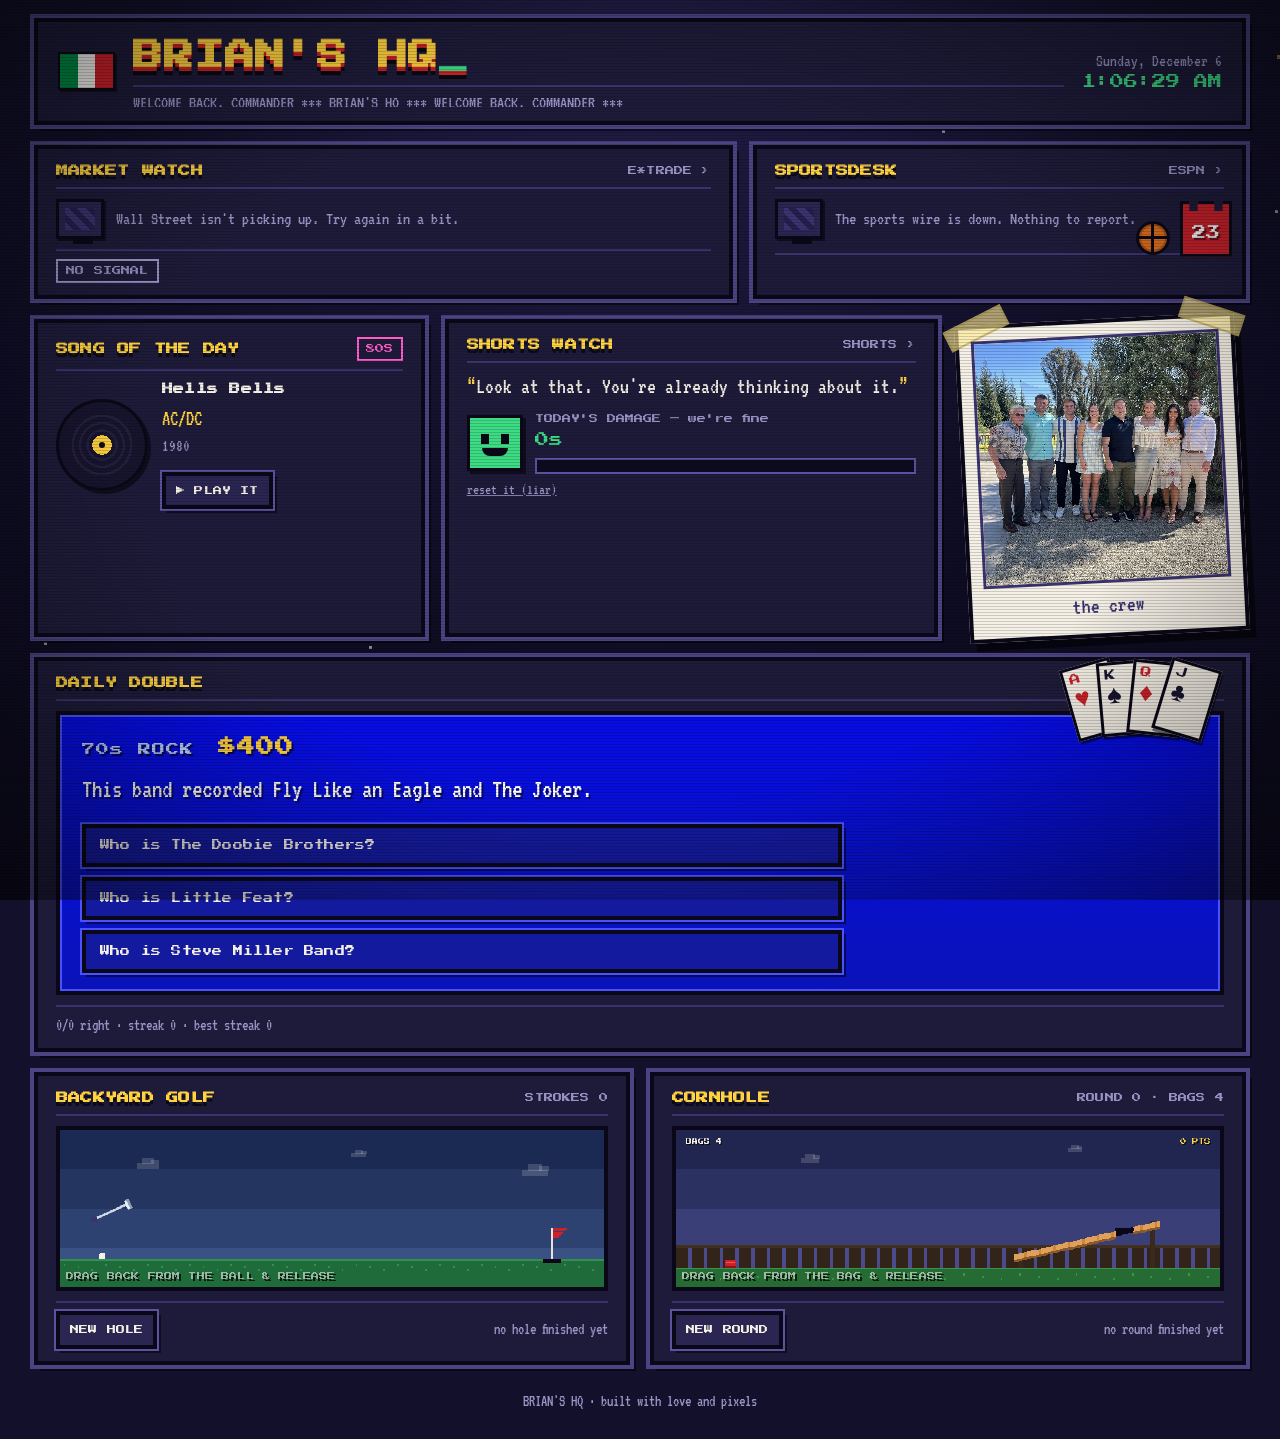
==== index.html @ d63f94cc "Brian's HQ: pixel-arcade home page A no-build, no-dependency static site: plain HTML, CSS, and ES mo" ====
<!doctype html>
<html lang="en">
<head>
<meta charset="utf-8">
<meta name="viewport" content="width=device-width, initial-scale=1">
<title>Brian's HQ</title>
<meta name="description" content="Brian's daily command center.">
<link rel="icon" href="assets/favicon.svg" type="image/svg+xml">
<link rel="preconnect" href="https://fonts.googleapis.com">
<link rel="preconnect" href="https://fonts.gstatic.com" crossorigin>
<link href="https://fonts.googleapis.com/css2?family=Press+Start+2P&family=VT323&display=swap" rel="stylesheet">
<link rel="stylesheet" href="css/theme.css">
<link rel="stylesheet" href="css/layout.css">
<link rel="stylesheet" href="css/pixel-art.css">
<link rel="stylesheet" href="css/animations.css">
</head>
<body>

<div class="starfield" id="starfield" aria-hidden="true"></div>
<div class="scanlines" aria-hidden="true"></div>

<header class="hq-header px-panel">
  <div class="hdr-left">
    <div class="flag-it" title="Italia" aria-hidden="true">
      <span class="fl fl-g"></span><span class="fl fl-w"></span><span class="fl fl-r"></span>
    </div>
  </div>

  <div class="hdr-mid">
    <h1 class="hq-title">BRIAN'S HQ<b class="blink-cursor">_</b></h1>
    <div class="marquee" aria-hidden="true"><div class="marquee-track" id="marquee">LOADING TODAY'S ORDERS...</div></div>
  </div>

  <div class="hdr-right">
    <div class="clock-date" id="clock-date">&mdash;</div>
    <div class="clock-time" id="clock-time">&mdash;</div>
  </div>
</header>

<main class="hq-grid">

  <!-- ============ MARKET WATCH ============ -->
  <section class="tile bob tile-markets" id="tile-markets" style="--bob-delay:0s">
    <div class="tile-head">
      <h2 class="tile-title">MARKET WATCH</h2>
      <a class="tile-go" id="link-etrade" href="#" target="_blank" rel="noopener">E*TRADE &rsaquo;</a>
    </div>
    <div class="tile-body" id="markets-body">
      <div class="loading">CONNECTING TO WALL ST<span class="dots"></span></div>
    </div>
    <div class="tile-foot">
      <span id="markets-status" class="mkt-badge">&mdash;</span>
      <span id="markets-stamp" class="stamp"></span>
    </div>
    <div class="bull-bear" id="bull-bear" aria-hidden="true"></div>
  </section>

  <!-- ============ SPORTSDESK ============ -->
  <section class="tile bob tile-espn" id="tile-espn" style="--bob-delay:.6s">
    <div class="tile-head">
      <h2 class="tile-title">SPORTSDESK</h2>
      <a class="tile-go" id="link-espn" href="#" target="_blank" rel="noopener">ESPN &rsaquo;</a>
    </div>
    <div class="tile-body" id="espn-body">
      <div class="loading">TUNING THE SATELLITE<span class="dots"></span></div>
    </div>
    <div class="tile-foot"><span id="espn-stamp" class="stamp"></span></div>
    <div class="deco-hoops" aria-hidden="true">
      <div class="jersey"><span class="jersey-num" id="jersey-num">00</span></div>
      <div class="bball"></div>
    </div>
  </section>

  <!-- ============ SONG OF THE DAY ============ -->
  <section class="tile bob tile-song" id="tile-song" style="--bob-delay:1.1s">
    <div class="tile-head">
      <h2 class="tile-title">SONG OF THE DAY</h2>
      <span class="tile-go" id="song-decade">&mdash;</span>
    </div>
    <div class="tile-body" id="song-body">
      <div class="loading">DIGGING THROUGH THE CRATES<span class="dots"></span></div>
    </div>
  </section>

  <!-- ============ SHORTS WARNING ============ -->
  <section class="tile bob tile-shorts" id="tile-shorts" style="--bob-delay:.3s">
    <div class="tile-head">
      <h2 class="tile-title">SHORTS WATCH</h2>
      <a class="tile-go" id="link-shorts" href="#" target="_blank" rel="noopener">SHORTS &rsaquo;</a>
    </div>
    <div class="tile-body" id="shorts-body">
      <div class="loading">ASSESSING THE RISK<span class="dots"></span></div>
    </div>
  </section>

  <!-- ============ FAMILY PHOTO ============ -->
  <section class="tile tile-photo" id="tile-photo">
    <div class="polaroid">
      <div class="tape tape-l" aria-hidden="true"></div>
      <div class="tape tape-r" aria-hidden="true"></div>
      <div class="photo-slot">
        <img id="family-photo" src="assets/family.jpeg" alt="Brian's family">
        <div class="photo-placeholder" id="photo-placeholder">
          <div class="ph-icon" aria-hidden="true"></div>
          <p>DROP <b>family.jpg</b><br>IN /assets</p>
        </div>
      </div>
      <div class="polaroid-caption" id="photo-caption">the crew</div>
    </div>
  </section>

  <!-- ============ TRIVIA ============ -->
  <section class="tile tile-trivia" id="tile-trivia">
    <div class="deco-cards" aria-hidden="true">
      <div class="pcard c1"><span class="pip red">A</span><span class="suit red">&hearts;</span></div>
      <div class="pcard c2"><span class="pip">K</span><span class="suit">&spades;</span></div>
      <div class="pcard c3"><span class="pip red">Q</span><span class="suit red">&diams;</span></div>
      <div class="pcard c4"><span class="pip">J</span><span class="suit">&clubs;</span></div>
    </div>
    <div class="tile-head">
      <h2 class="tile-title">DAILY DOUBLE</h2>
    </div>
    <div class="jeop-board" id="jeop-board">
      <div class="jeop-value"><span id="trivia-cat">&mdash;</span> <b id="trivia-value">$0</b></div>
      <p class="jeop-clue" id="trivia-clue">Loading today's clue&hellip;</p>
      <div class="jeop-answers" id="trivia-answers"></div>
      <div class="jeop-result" id="trivia-result" hidden></div>
      <canvas class="confetti" id="confetti" width="900" height="420" aria-hidden="true"></canvas>
      <div class="dd-banner" id="dd-banner" hidden>DAILY DOUBLE!</div>
      <div class="wrong-stamp" id="wrong-stamp" hidden>&#10008;</div>
    </div>
    <div class="tile-foot"><span class="stamp" id="trivia-stats"></span></div>
  </section>

  <!-- ============ GOLF ============ -->
  <section class="tile tile-game tile-golf" id="tile-golf">
    <div class="tile-head">
      <h2 class="tile-title">BACKYARD GOLF</h2>
      <span class="tile-go" id="golf-score">&mdash;</span>
    </div>
    <div class="game-wrap">
      <canvas id="golf-canvas" width="900" height="260" aria-label="Golf mini game: drag back from the ball and release to swing"></canvas>
      <div class="game-hint" id="golf-hint">DRAG BACK FROM THE BALL &amp; RELEASE</div>
    </div>
    <div class="tile-foot">
      <button class="px-btn small" id="golf-reset" type="button">NEW HOLE</button>
      <span class="stamp" id="golf-best"></span>
    </div>
  </section>

  <!-- ============ CORNHOLE ============ -->
  <section class="tile tile-game tile-corn" id="tile-corn">
    <div class="tile-head">
      <h2 class="tile-title">CORNHOLE</h2>
      <span class="tile-go" id="corn-score">&mdash;</span>
    </div>
    <div class="game-wrap">
      <canvas id="corn-canvas" width="900" height="260" aria-label="Cornhole mini game: drag back from the bag and release to throw"></canvas>
      <div class="game-hint" id="corn-hint">DRAG BACK FROM THE BAG &amp; RELEASE</div>
    </div>
    <div class="tile-foot">
      <button class="px-btn small" id="corn-reset" type="button">NEW ROUND</button>
      <span class="stamp" id="corn-best"></span>
    </div>
  </section>

</main>

<footer class="hq-footer">
  <span id="foot-note">BRIAN'S HQ</span>
</footer>

<script type="module" src="js/main.js"></script>
</body>
</html>
---- css/theme.css ----
/* ========= BRIAN'S HQ — palette, type, pixel primitives ========= */

:root{
  --bg:#12102a;
  --bg-2:#0c0a1e;
  --panel:#1e1b3a;
  --panel-2:#2a2551;
  --edge:#0a0818;
  --ink:#f5f0e6;
  --dim:#9a92c4;
  --green:#3ddc84;
  --red:#ff5c57;
  --gold:#ffd23f;
  --jeop:#060ce9;
  --jeop-2:#0a13b8;
  --purple:#7a5cff;
  --it-g:#008c45;
  --it-w:#f4f5f0;
  --it-r:#cd212a;

  --px:4px;                 /* one "pixel" */
  --font-hd:"Press Start 2P","Courier New",monospace;
  --font-bd:"VT323","Courier New",monospace;
}

*{box-sizing:border-box}

html,body{margin:0;padding:0}

body{
  background:var(--bg);
  background-image:
    radial-gradient(ellipse at 50% -20%, #241f4d 0%, transparent 60%),
    linear-gradient(180deg,#12102a 0%,#0c0a1e 100%);
  background-attachment:fixed;
  color:var(--ink);
  font-family:var(--font-bd);
  font-size:21px;
  line-height:1.35;
  min-height:100vh;
  overflow-x:hidden;
}

img,canvas{image-rendering:pixelated;image-rendering:crisp-edges}

h1,h2,h3,.px-btn,.tile-go,.mkt-badge,.chip,.jersey-num,.game-hint{
  font-family:var(--font-hd);
  letter-spacing:.02em;
}

a{color:var(--gold);text-decoration:none}
a:hover{color:#fff}

/* ---------- pixel panel primitive ---------- */
.px-panel,.tile,.hq-header{
  background:var(--panel);
  border:var(--px) solid var(--edge);
  border-radius:0;
  box-shadow:
    0 0 0 var(--px) #4b4383,
    6px 6px 0 0 rgba(0,0,0,.55);
  position:relative;
}

/* ---------- pixel button ---------- */
.px-btn{
  font-size:10px;
  color:var(--ink);
  background:var(--panel-2);
  border:var(--px) solid var(--edge);
  box-shadow:0 0 0 2px #5b52a0, 4px 4px 0 0 rgba(0,0,0,.5);
  padding:10px 14px;
  cursor:pointer;
  text-align:left;
  line-height:1.5;
  transition:transform .06s steps(2), background .12s;
}
.px-btn:hover:not(:disabled){background:#38316b;color:#fff}
.px-btn:active:not(:disabled){transform:translate(3px,3px);box-shadow:0 0 0 2px #5b52a0, 1px 1px 0 0 rgba(0,0,0,.5)}
.px-btn:disabled{cursor:default;opacity:.9}
.px-btn.small{font-size:9px;padding:8px 10px}
.px-btn:focus-visible{outline:var(--px) solid var(--gold);outline-offset:2px}

/* ---------- shared bits ---------- */
.loading{color:var(--dim);font-size:18px;letter-spacing:.05em}
.stamp{color:var(--dim);font-size:16px}
.tile-title{font-size:12px;margin:0;color:var(--gold);text-shadow:0 var(--px) 0 rgba(0,0,0,.6)}
.tile-go{font-size:9px;color:var(--dim)}
a.tile-go:hover{color:var(--gold)}

.up{color:var(--green)}
.down{color:var(--red)}

.scanlines{
  position:fixed;inset:0;pointer-events:none;z-index:60;
  background:repeating-linear-gradient(180deg,rgba(0,0,0,.16) 0 1px,transparent 1px 3px);
  mix-blend-mode:multiply;
}
.scanlines::after{
  content:"";position:absolute;inset:0;
  background:radial-gradient(ellipse at center,transparent 55%,rgba(0,0,0,.45) 100%);
}
.starfield{position:fixed;inset:0;pointer-events:none;z-index:0}
.star{position:absolute;width:3px;height:3px;background:#fff;opacity:.5}
.star.big{width:4px;height:4px;background:var(--gold)}
---- css/layout.css ----
/* ========= BRIAN'S HQ — page layout ========= */

.hq-header{
  position:relative;z-index:2;
  margin:18px clamp(12px,3vw,34px) 0;
  padding:14px 20px;
  display:grid;
  grid-template-columns:auto 1fr auto;
  align-items:center;
  gap:18px;
}
.hq-title{
  font-size:clamp(16px,3.2vw,30px);
  margin:0;
  color:var(--gold);
  text-shadow:0 var(--px) 0 var(--it-r), 0 calc(var(--px)*2) 0 rgba(0,0,0,.7);
  white-space:nowrap;
}
.hdr-mid{min-width:0}
.marquee{overflow:hidden;margin-top:8px;height:22px;border-top:2px solid #3a3370;padding-top:4px}
.marquee-track{white-space:nowrap;color:var(--dim);font-size:18px}
.clock-date{font-size:17px;color:var(--dim);text-align:right;white-space:nowrap}
.clock-time{font-family:var(--font-hd);font-size:14px;color:var(--green);text-align:right;white-space:nowrap}

/* ---------- grid ---------- */
.hq-grid{
  position:relative;z-index:2;
  margin:20px clamp(12px,3vw,34px);
  display:grid;
  gap:20px;
  grid-template-columns:repeat(12,1fr);
}
.tile{padding:14px 18px 12px;display:flex;flex-direction:column;min-width:0}
.tile-head{display:flex;align-items:center;justify-content:space-between;gap:12px;margin-bottom:10px;
  border-bottom:2px solid #3a3370;padding-bottom:8px}
.tile-body{flex:1;min-height:0}
.tile-foot{display:flex;align-items:center;justify-content:space-between;gap:10px;margin-top:10px;
  border-top:2px solid #3a3370;padding-top:8px;min-height:30px}

.tile-markets{grid-column:span 7}
.tile-espn   {grid-column:span 5}
.tile-song   {grid-column:span 4}
.tile-shorts {grid-column:span 5}
.tile-photo  {grid-column:span 3;background:transparent;border:none;box-shadow:none;padding:0;
  align-items:center;justify-content:center}
.tile-trivia {grid-column:span 12}
.tile-golf   {grid-column:span 6}
.tile-corn   {grid-column:span 6}

/* ---------- markets ---------- */
.tile-markets .tile-body{display:flex;flex-direction:column;justify-content:space-evenly}
.mkt-row{display:grid;grid-template-columns:1fr auto auto;align-items:baseline;gap:14px;
  padding:9px 0;border-bottom:2px dotted #363065}
.mkt-row:last-child{border-bottom:none}
.mkt-name{font-family:var(--font-hd);font-size:11px;color:var(--ink)}
.mkt-last{font-family:var(--font-hd);font-size:15px;text-align:right;font-variant-numeric:tabular-nums}
.mkt-chg{font-size:19px;text-align:right;min-width:150px;font-variant-numeric:tabular-nums}
.mkt-badge{font-size:9px;padding:4px 8px;border:2px solid currentColor;color:var(--dim)}
.mkt-badge.open{color:var(--green)}
.mkt-badge.closed{color:var(--dim)}
.bull-bear{position:absolute;right:10px;bottom:44px;width:56px;height:44px;opacity:.85;pointer-events:none}

/* ---------- espn ---------- */
.news-row{display:flex;gap:10px;align-items:flex-start;padding:8px 0;border-bottom:2px dotted #363065;
  transition:transform .12s steps(2)}
.news-row:last-child{border-bottom:none}
.news-row:hover{transform:translateX(4px)}
.chip{font-size:8px;padding:4px 5px;background:var(--panel-2);border:2px solid #5b52a0;color:var(--dim);
  flex:none;margin-top:3px;min-width:40px;text-align:center}
.news-row:hover .chip{background:var(--gold);color:#1a1533;border-color:var(--gold)}
.news-link{display:block;color:var(--ink);font-size:19px;line-height:1.2}
.news-row:hover .news-link{color:var(--gold)}
.news-ago{color:var(--dim);font-size:15px}

/* ---------- song ---------- */
.song-main{display:flex;gap:14px;align-items:center}
.song-meta{min-width:0}
.song-title{font-family:var(--font-hd);font-size:11px;line-height:1.6;color:var(--ink);margin:0 0 6px}
.song-artist{font-size:21px;color:var(--gold);margin:0}
.song-year{font-size:17px;color:var(--dim);margin:2px 0 10px}
.song-play{display:inline-block;margin-top:4px}

/* ---------- shorts ---------- */
.nag{font-size:22px;line-height:1.25;margin:0 0 12px;color:var(--ink)}
.nag::before{content:"\201C";color:var(--gold)}
.nag::after{content:"\201D";color:var(--gold)}
.dmg-row{display:flex;align-items:center;gap:12px}
.dmg-meta{flex:1;min-width:0}
.dmg-label{font-family:var(--font-hd);font-size:9px;color:var(--dim);margin-bottom:6px}
.dmg-time{font-family:var(--font-hd);font-size:14px;color:var(--green)}
.dmg-bar{height:16px;background:var(--bg-2);border:2px solid #5b52a0;margin-top:8px;position:relative;overflow:hidden}
.dmg-fill{height:100%;width:0;background:var(--green);transition:width .4s steps(12), background .4s}
.dmg-reset{font-size:15px;color:var(--dim);cursor:pointer;background:none;border:none;
  font-family:var(--font-bd);padding:4px 0;text-decoration:underline}
.dmg-reset:hover{color:var(--red)}

/* ---------- trivia ---------- */
.jeop-board{
  position:relative;
  background:linear-gradient(180deg,var(--jeop) 0%,var(--jeop-2) 100%);
  border:var(--px) solid var(--edge);
  box-shadow:inset 0 0 0 2px #4a52ff;
  padding:20px 22px 18px;
}
.jeop-value{font-family:var(--font-hd);font-size:13px;color:#bcd0ff;
  text-shadow:2px 2px 0 rgba(0,0,0,.6);margin-bottom:14px;letter-spacing:.08em}
.jeop-value b{color:var(--gold);font-size:18px;margin-left:10px}
.jeop-clue{font-size:26px;line-height:1.25;margin:0 0 18px;color:#fff;
  text-shadow:2px 2px 0 rgba(0,0,0,.5);max-width:72ch}
.jeop-answers{display:grid;gap:10px;max-width:760px}
.jeop-answers .px-btn{background:#141a9e;box-shadow:0 0 0 2px #4a52ff, 4px 4px 0 0 rgba(0,0,0,.5)}
.jeop-answers .px-btn:hover:not(:disabled){background:#2630c8}
.jeop-answers .px-btn.correct{background:var(--green);color:#0b2418;box-shadow:0 0 0 2px #b9ffd8, 4px 4px 0 0 rgba(0,0,0,.5)}
.jeop-answers .px-btn.wrong{background:var(--red);color:#2a0b0b}
.jeop-answers .px-btn.muted{opacity:.4}
.jeop-result{margin-top:16px;font-size:22px;color:#fff}
.jeop-result b{color:var(--gold)}
.confetti{position:absolute;inset:0;width:100%;height:100%;pointer-events:none}
.dd-banner{position:absolute;left:50%;top:38%;transform:translate(-50%,-50%);
  font-family:var(--font-hd);font-size:clamp(18px,4vw,42px);color:var(--gold);
  text-shadow:4px 4px 0 rgba(0,0,0,.7);pointer-events:none;white-space:nowrap}
.wrong-stamp{position:absolute;right:8%;top:30%;font-size:clamp(70px,12vw,150px);color:var(--red);
  text-shadow:5px 5px 0 rgba(0,0,0,.6);pointer-events:none;line-height:1}

/* ---------- games ---------- */
.game-wrap{position:relative}
.tile-game canvas{width:100%;height:auto;display:block;background:#0b1626;
  border:var(--px) solid var(--edge);box-shadow:inset 0 0 0 2px #37508a;touch-action:none;cursor:grab}
.tile-game canvas.dragging{cursor:grabbing}
.game-hint{position:absolute;left:10px;bottom:10px;font-size:8px;color:rgba(255,255,255,.55);
  pointer-events:none;text-shadow:2px 2px 0 rgba(0,0,0,.7)}

/* ---------- footer ---------- */
.hq-footer{position:relative;z-index:2;text-align:center;color:var(--dim);font-size:16px;
  padding:6px 0 26px}

/* ---------- responsive ---------- */
@media (max-width:1100px){
  .tile-markets,.tile-espn,.tile-song,.tile-shorts{grid-column:span 6}
  .tile-photo{grid-column:span 6}
  .tile-golf,.tile-corn{grid-column:span 12}
}
@media (max-width:760px){
  body{font-size:19px}
  .hq-header{grid-template-columns:auto 1fr;gap:12px}
  .hdr-right{grid-column:1/-1;display:flex;gap:14px;justify-content:flex-start}
  .clock-date,.clock-time{text-align:left}
  .hq-grid{gap:16px}
  .tile{grid-column:span 12 !important}
  .mkt-row{grid-template-columns:1fr auto;row-gap:2px}
  .mkt-chg{grid-column:2;min-width:0}
  .bull-bear{display:none}
  .deco-cards,.deco-hoops{display:none}
  .jeop-clue{font-size:22px}
}

/* ---------- shorts alarm (30-minute popup) ---------- */
.alarm-scrim{
  position:fixed;inset:0;z-index:50;
  display:flex;align-items:center;justify-content:center;padding:20px;
  background:rgba(6,4,20,.82);
}
.alarm-scrim[hidden]{display:none}
.alarm-box{
  max-width:560px;width:100%;text-align:center;
  background:var(--panel);
  border:var(--px) solid var(--edge);
  box-shadow:0 0 0 2px var(--red), 8px 8px 0 0 rgba(0,0,0,.6);
  padding:28px 26px 24px;
}
.alarm-title{font-family:var(--font-hd);font-size:18px;color:var(--red);
  letter-spacing:.08em;text-shadow:3px 3px 0 rgba(0,0,0,.6)}
.alarm-msg{font-size:26px;line-height:1.3;margin:18px 0 24px;color:var(--ink)}
.alarm-ok{display:inline-block}
---- css/pixel-art.css ----
/* ========= BRIAN'S HQ — code-drawn pixel art (no image files) ========= */

/* ---------- Italian flag ---------- */
.flag-it{display:flex;height:38px;width:57px;border:2px solid var(--edge);
  box-shadow:2px 2px 0 rgba(0,0,0,.5)}
.fl{width:19px;height:100%}
.fl-g{background:var(--it-g)}
.fl-w{background:var(--it-w)}
.fl-r{background:var(--it-r)}

/* ---------- playing cards (fanned) ---------- */
.deco-cards{position:absolute;right:14px;top:-22px;height:96px;width:150px;pointer-events:auto;z-index:3}
.pcard{
  position:absolute;bottom:0;width:52px;height:74px;background:#f5f0e6;
  border:3px solid var(--edge);box-shadow:2px 3px 0 rgba(0,0,0,.5);
  transform-origin:50% 100%;
  transition:transform .18s steps(3);
  display:flex;flex-direction:column;align-items:flex-start;padding:4px 5px;
}
.pcard .pip{font-family:var(--font-hd);font-size:11px;color:#181430;line-height:1}
.pcard .suit{font-size:26px;color:#181430;line-height:1;margin-top:2px}
.pcard .red{color:var(--it-r)}
.c1{left:0;transform:rotate(-16deg)}
.c2{left:24px;transform:rotate(-5deg)}
.c3{left:48px;transform:rotate(6deg)}
.c4{left:72px;transform:rotate(17deg)}
.deco-cards:hover .c1{transform:rotate(-28deg) translateY(-6px)}
.deco-cards:hover .c2{transform:rotate(-10deg) translateY(-10px)}
.deco-cards:hover .c3{transform:rotate(11deg) translateY(-10px)}
.deco-cards:hover .c4{transform:rotate(29deg) translateY(-6px)}

/* ---------- basketball + jersey ---------- */
.deco-hoops{position:absolute;right:10px;bottom:38px;width:96px;height:72px;pointer-events:none;opacity:.95}
.jersey{
  position:absolute;right:0;bottom:0;width:52px;height:56px;
  background:var(--it-r);
  border:3px solid var(--edge);
  box-shadow:2px 2px 0 rgba(0,0,0,.5);
  /* pixel-ish tank top: notch out the shoulders/neck */
  clip-path:polygon(0 0,18% 0,18% 18%,34% 18%,34% 0,66% 0,66% 18%,82% 18%,82% 0,100% 0,100% 100%,0 100%);
  display:flex;align-items:center;justify-content:center;
}
.jersey-num{font-size:14px;color:#fff;text-shadow:2px 2px 0 rgba(0,0,0,.5);margin-top:10px}
.bball{
  position:absolute;left:0;bottom:2px;width:34px;height:34px;background:#e2711d;
  border:3px solid var(--edge);border-radius:50%;
  box-shadow:inset 0 0 0 2px #b4550f;
}
.bball::before,.bball::after{content:"";position:absolute;background:var(--edge)}
.bball::before{left:50%;top:0;width:3px;height:100%;margin-left:-1.5px}
.bball::after{top:50%;left:0;height:3px;width:100%;margin-top:-1.5px}

/* ---------- polaroid family frame ---------- */
.polaroid{
  position:relative;background:#f5f0e6;padding:12px 12px 0;width:100%;max-width:280px;
  border:var(--px) solid var(--edge);
  box-shadow:6px 8px 0 rgba(0,0,0,.55);
  transform:rotate(-3deg);
}
.tape{position:absolute;width:64px;height:22px;background:rgba(255,235,150,.65);
  border:2px solid rgba(160,140,60,.5);top:-12px}
.tape-l{left:-14px;transform:rotate(-24deg)}
.tape-r{right:-14px;transform:rotate(21deg)}
.photo-slot{position:relative;width:100%;aspect-ratio:1/1;background:#d9d3c4;overflow:hidden;
  border:3px solid #3a3370}
.photo-slot img{width:100%;height:100%;object-fit:cover;display:block}
.photo-slot img.missing{display:none}
.photo-placeholder{position:absolute;inset:0;display:none;flex-direction:column;align-items:center;
  justify-content:center;gap:10px;text-align:center;color:#4a4270;font-size:16px;
  border:3px dashed #8d85bb;margin:6px}
.photo-placeholder.show{display:flex}
.photo-placeholder p{margin:0;line-height:1.3}
.ph-icon{width:34px;height:26px;background:#8d85bb;position:relative;box-shadow:inset 0 0 0 3px #d9d3c4}
.ph-icon::before{content:"";position:absolute;left:8px;top:-6px;width:12px;height:6px;background:#8d85bb}
.polaroid-caption{font-family:var(--font-bd);font-size:22px;color:#3a3370;text-align:center;
  padding:8px 4px 12px}

/* ---------- vinyl record (song tile) ---------- */
.vinyl{
  position:relative;flex:none;width:92px;height:92px;border-radius:50%;
  background:radial-gradient(circle at 50% 50%,
    #ffd23f 0 16%, #17142e 16% 22%, #23203f 22% 26%, #17142e 26% 34%,
    #23203f 34% 38%, #17142e 38% 46%, #23203f 46% 50%, #17142e 50% 100%);
  border:3px solid var(--edge);box-shadow:3px 3px 0 rgba(0,0,0,.5);
}
.vinyl::after{content:"";position:absolute;left:50%;top:50%;width:6px;height:6px;margin:-3px 0 0 -3px;
  background:var(--bg-2);border-radius:50%}
.decade-badge{display:inline-block;font-family:var(--font-hd);font-size:9px;padding:4px 7px;
  border:2px solid currentColor}
.d70{color:#ff9b42}
.d80{color:#ff5cc8}
.d90{color:#4ad6ff}

/* ---------- shorts damage face ---------- */
.face{
  flex:none;width:56px;height:56px;background:var(--gold);border:3px solid var(--edge);
  box-shadow:3px 3px 0 rgba(0,0,0,.5);position:relative;
}
.face .eye{position:absolute;top:16px;width:8px;height:10px;background:var(--edge)}
.face .eye.l{left:11px}
.face .eye.r{right:11px}
.face .mouth{position:absolute;left:12px;right:12px;bottom:12px;height:5px;background:var(--edge)}
.face.f0{background:var(--green)}
.face.f0 .mouth{height:8px;border-radius:0 0 8px 8px}
.face.f1{background:var(--gold)}
.face.f1 .eye.l{height:5px;top:19px}
.face.f2{background:#ff9b42}
.face.f2 .mouth{height:12px;bottom:9px}
.face.f2::after{content:"";position:absolute;right:2px;top:14px;width:6px;height:11px;background:#4ad6ff}
.face.f3{background:var(--red)}
.face.f3 .eye{height:8px;width:10px}
.face.f3 .mouth{height:14px;bottom:7px;left:14px;right:14px;background:var(--edge);
  box-shadow:inset 0 3px 0 var(--red),inset 0 -3px 0 var(--red)}

/* ---------- error state ---------- */
.err-state{display:flex;gap:12px;align-items:center;color:var(--dim);font-size:18px}
.tv-broke{flex:none;width:48px;height:40px;background:var(--panel-2);border:3px solid var(--edge);
  position:relative;box-shadow:2px 2px 0 rgba(0,0,0,.5)}
.tv-broke::before{content:"";position:absolute;inset:6px;background:
   repeating-linear-gradient(45deg,#3a3370 0 6px,#241f4d 6px 12px)}
.tv-broke::after{content:"";position:absolute;left:14px;bottom:-8px;width:20px;height:5px;background:var(--edge)}
---- css/animations.css ----
/* ========= BRIAN'S HQ — motion ========= */

@keyframes bob{0%,100%{transform:translateY(0)}50%{transform:translateY(-3px)}}
.bob{animation:bob 5.5s ease-in-out infinite;animation-delay:var(--bob-delay,0s)}

@keyframes blink{0%,49%{opacity:1}50%,100%{opacity:0}}
.blink-cursor{animation:blink 1s steps(1) infinite;color:var(--green)}

@keyframes marquee{0%{transform:translateX(100%)}100%{transform:translateX(-100%)}}
.marquee-track{animation:marquee 26s linear infinite}

@keyframes twinkle{0%,100%{opacity:.15}50%{opacity:.9}}
.star{animation:twinkle var(--tw,4s) ease-in-out infinite;animation-delay:var(--td,0s)}

@keyframes dots{0%{content:""}25%{content:"."}50%{content:".."}75%{content:"..."}}
.dots::after{content:"";animation:dots 1.2s steps(1) infinite}

@keyframes spin{to{transform:rotate(360deg)}}
.vinyl{animation:spin 4s linear infinite}

@keyframes flagwave{0%,100%{transform:translateY(0)}50%{transform:translateY(-3px)}}
.fl-g{animation:flagwave 1.6s ease-in-out infinite}
.fl-w{animation:flagwave 1.6s ease-in-out infinite .13s}
.fl-r{animation:flagwave 1.6s ease-in-out infinite .26s}

@keyframes dribble{0%,100%{transform:translateY(0) scaleY(1)}
  45%{transform:translateY(-22px) scaleY(1.06)}
  55%{transform:translateY(-22px) scaleY(1.06)}
  92%{transform:translateY(0) scaleY(.82)}}
.bball{animation:dribble 1.5s cubic-bezier(.4,0,.6,1) infinite}

@keyframes shake{0%,100%{transform:translateX(0)}
  15%{transform:translateX(-9px)}35%{transform:translateX(8px)}
  55%{transform:translateX(-6px)}75%{transform:translateX(5px)}90%{transform:translateX(-2px)}}
.shake{animation:shake .38s steps(2) 1}

@keyframes slam{0%{transform:translate(-50%,-50%) scale(3.2);opacity:0}
  22%{transform:translate(-50%,-50%) scale(1);opacity:1}
  78%{transform:translate(-50%,-50%) scale(1);opacity:1}
  100%{transform:translate(-50%,-50%) scale(1.4);opacity:0}}
.dd-banner:not([hidden]){animation:slam 1.6s steps(8) 1 forwards}

@keyframes stampin{0%{transform:scale(2.6) rotate(-22deg);opacity:0}
  30%{transform:scale(.92) rotate(-12deg);opacity:1}
  45%{transform:scale(1.06) rotate(-12deg)}
  100%{transform:scale(1) rotate(-12deg);opacity:1}}
.wrong-stamp:not([hidden]){animation:stampin .45s steps(6) 1 forwards}

@keyframes goldflash{0%,100%{box-shadow:inset 0 0 0 2px #4a52ff}
  50%{box-shadow:inset 0 0 0 10px var(--gold)}}
.goldflash{animation:goldflash .5s steps(4) 3}

@keyframes popin{0%{transform:translateY(10px);opacity:0}100%{transform:translateY(0);opacity:1}}
.news-row{animation:popin .35s steps(4) both;animation-delay:calc(var(--i,0)*90ms)}

@keyframes tickpulse{0%{transform:translateY(0)}40%{transform:translateY(-4px)}100%{transform:translateY(0)}}
.mkt-row.pulsed .mkt-last{animation:tickpulse .35s steps(3) 1}

@keyframes alarmin{0%{transform:scale(.7);opacity:0}
  60%{transform:scale(1.05);opacity:1}
  100%{transform:scale(1);opacity:1}}
.alarm-scrim:not([hidden]) .alarm-box{animation:alarmin .3s steps(5) 1 both}
.alarm-scrim:not([hidden]) .alarm-title{animation:shake .38s steps(2) 2}

/* accessibility: kill ambient motion, keep games + feedback */
@media (prefers-reduced-motion:reduce){
  .bob,.marquee-track,.star,.vinyl,.fl-g,.fl-w,.fl-r,.bball,.dots::after,.news-row{
    animation:none !important;
  }
  .news-row{opacity:1;transform:none}
  .pcard{transition:none}
  .dd-banner:not([hidden]),.wrong-stamp:not([hidden]){animation-duration:.01s}
  .alarm-scrim:not([hidden]) .alarm-box,.alarm-scrim:not([hidden]) .alarm-title{animation:none}
}
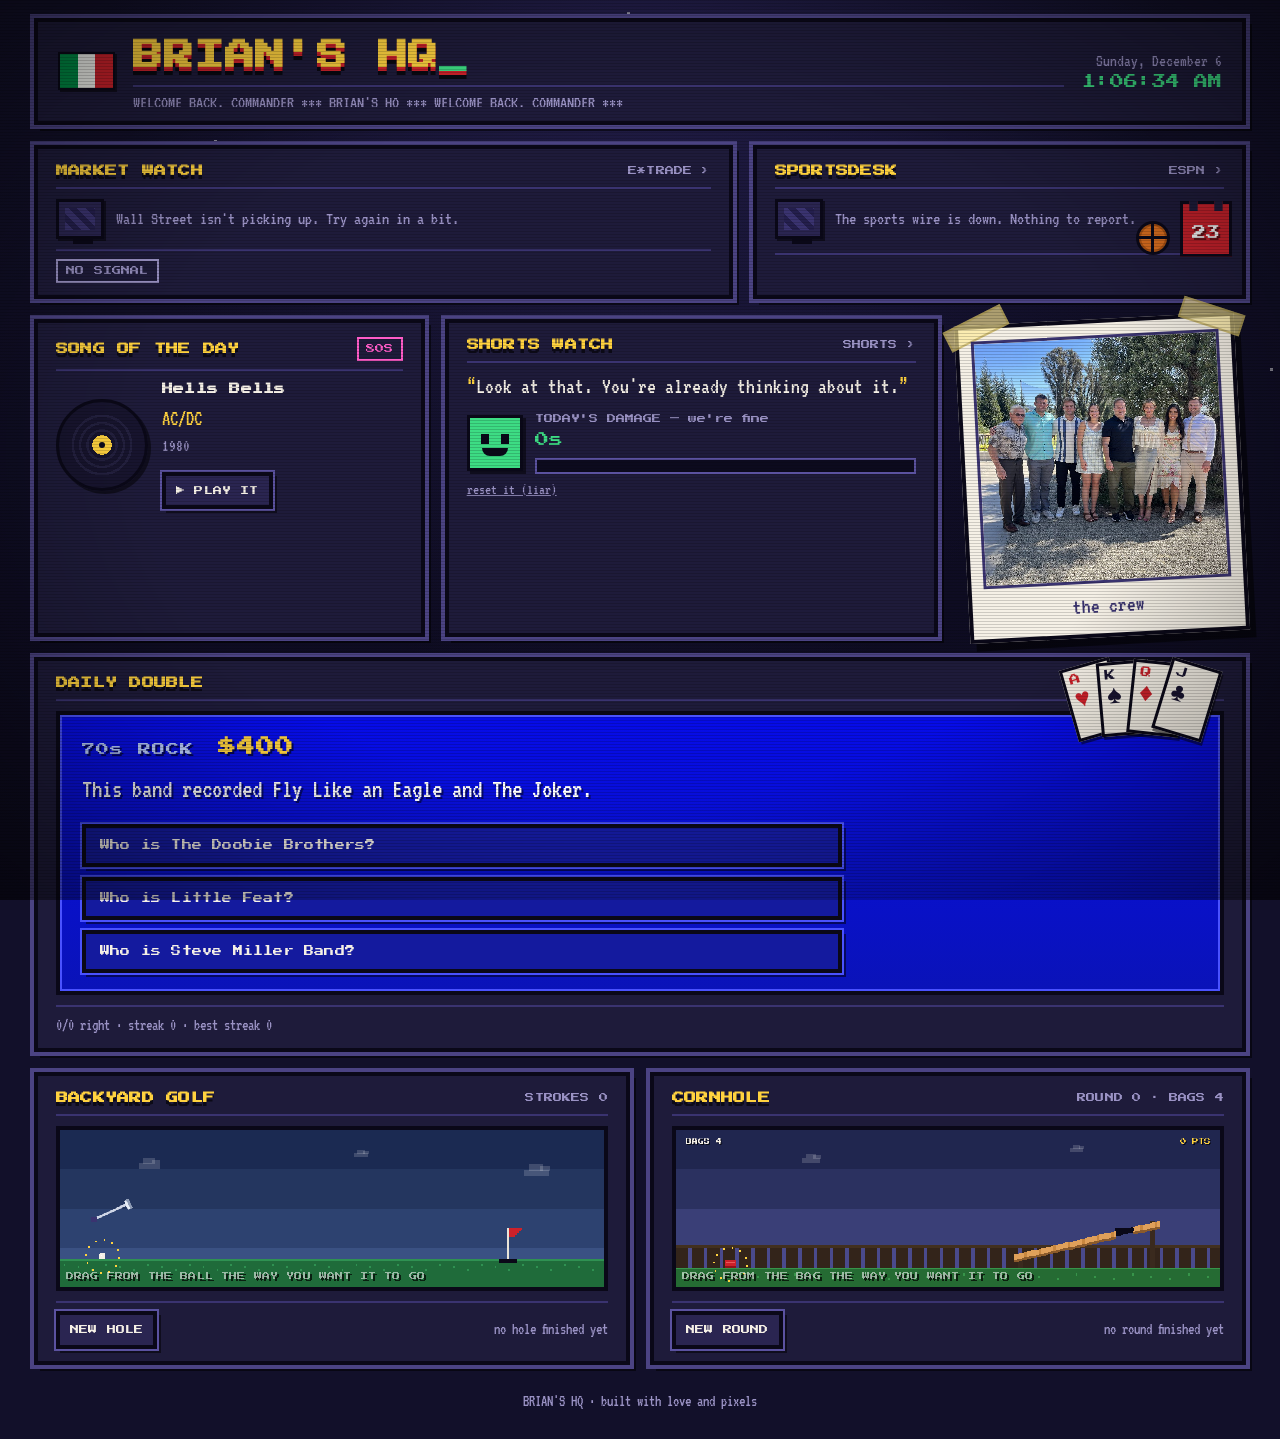
==== commit 449a2c06: "Games: aim where you drag, from a start point on the ball The slingshot was backwards to everyone wh" ====
--- a/index.html
+++ b/index.html
@@ -139,8 +139,8 @@
       <span class="tile-go" id="golf-score">&mdash;</span>
     </div>
     <div class="game-wrap">
-      <canvas id="golf-canvas" width="900" height="260" aria-label="Golf mini game: drag back from the ball and release to swing"></canvas>
-      <div class="game-hint" id="golf-hint">DRAG BACK FROM THE BALL &amp; RELEASE</div>
+      <canvas id="golf-canvas" width="900" height="260" aria-label="Golf mini game: start a drag on the ball, drag the way you want it to go, release to swing"></canvas>
+      <div class="game-hint" id="golf-hint">DRAG FROM THE BALL THE WAY YOU WANT IT TO GO</div>
     </div>
     <div class="tile-foot">
       <button class="px-btn small" id="golf-reset" type="button">NEW HOLE</button>
@@ -155,8 +155,8 @@
       <span class="tile-go" id="corn-score">&mdash;</span>
     </div>
     <div class="game-wrap">
-      <canvas id="corn-canvas" width="900" height="260" aria-label="Cornhole mini game: drag back from the bag and release to throw"></canvas>
-      <div class="game-hint" id="corn-hint">DRAG BACK FROM THE BAG &amp; RELEASE</div>
+      <canvas id="corn-canvas" width="900" height="260" aria-label="Cornhole mini game: start a drag on the bag, drag the way you want it to go, release to throw"></canvas>
+      <div class="game-hint" id="corn-hint">DRAG FROM THE BAG THE WAY YOU WANT IT TO GO</div>
     </div>
     <div class="tile-foot">
       <button class="px-btn small" id="corn-reset" type="button">NEW ROUND</button>
--- a/css/layout.css
+++ b/css/layout.css
@@ -52,7 +52,10 @@
 .mkt-row{display:grid;grid-template-columns:1fr auto auto;align-items:baseline;gap:14px;
   padding:9px 0;border-bottom:2px dotted #363065}
 .mkt-row:last-child{border-bottom:none}
-.mkt-name{font-family:var(--font-hd);font-size:11px;color:var(--ink)}
+a.mkt-name{font-family:var(--font-hd);font-size:11px;color:var(--ink);cursor:pointer;
+  justify-self:start;text-decoration:none;border-bottom:2px dotted transparent}
+a.mkt-name:hover,a.mkt-name:focus-visible{color:var(--gold);border-bottom-color:var(--gold)}
+a.mkt-name:focus-visible{outline:var(--px) solid var(--gold);outline-offset:3px}
 .mkt-last{font-family:var(--font-hd);font-size:15px;text-align:right;font-variant-numeric:tabular-nums}
 .mkt-chg{font-size:19px;text-align:right;min-width:150px;font-variant-numeric:tabular-nums}
 .mkt-badge{font-size:9px;padding:4px 8px;border:2px solid currentColor;color:var(--dim)}
@@ -162,6 +165,7 @@
 }
 .alarm-scrim[hidden]{display:none}
 .alarm-box{
+  position:relative;
   max-width:560px;width:100%;text-align:center;
   background:var(--panel);
   border:var(--px) solid var(--edge);
@@ -172,3 +176,11 @@
   letter-spacing:.08em;text-shadow:3px 3px 0 rgba(0,0,0,.6)}
 .alarm-msg{font-size:26px;line-height:1.3;margin:18px 0 24px;color:var(--ink)}
 .alarm-ok{display:inline-block}
+.alarm-x{
+  position:absolute;top:6px;right:8px;
+  width:34px;height:34px;line-height:1;
+  background:none;border:0;padding:0;cursor:pointer;
+  font-family:var(--font-hd);font-size:22px;color:var(--red);
+  text-shadow:2px 2px 0 rgba(0,0,0,.6);
+}
+.alarm-x:hover,.alarm-x:focus-visible{color:var(--ink)}
